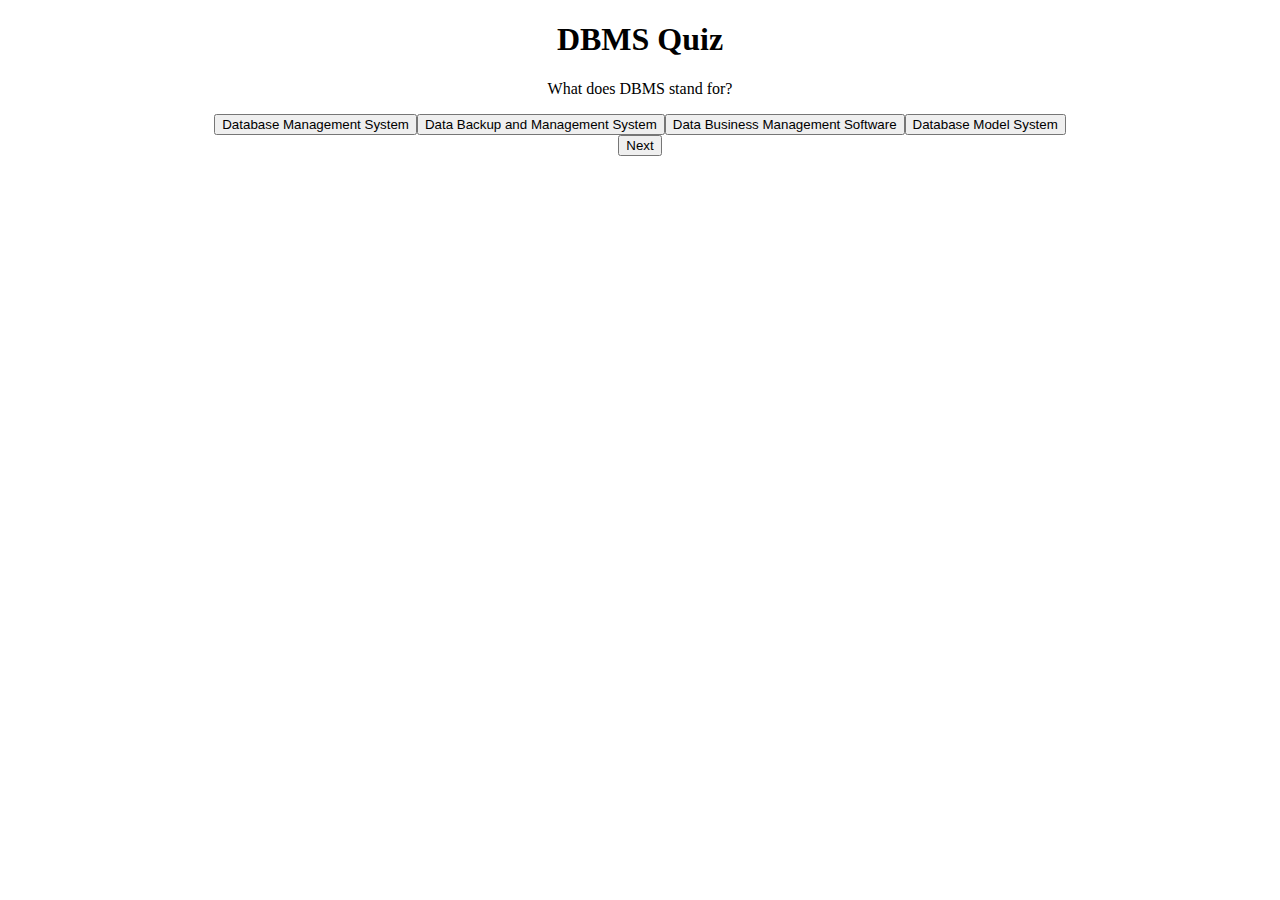
==== index.html @ 3114963d "Add files via upload" ====
<!DOCTYPE html>
<html>
<head>
    <title>DBMS Quiz</title>
    <link rel="stylesheet" type="text/css" href="styles.css">
</head>
<body>
<center> 
    <div class="quiz-container">
        <h1>DBMS Quiz</h1>
        <p id="question"></p>
        <div id="choices" class="choices"></div>
        <button id="nextButton" onclick="nextQuestion()">Next</button>
    </div>
</center>   
    <script src="quiz.js"></script>
</body>
</html>
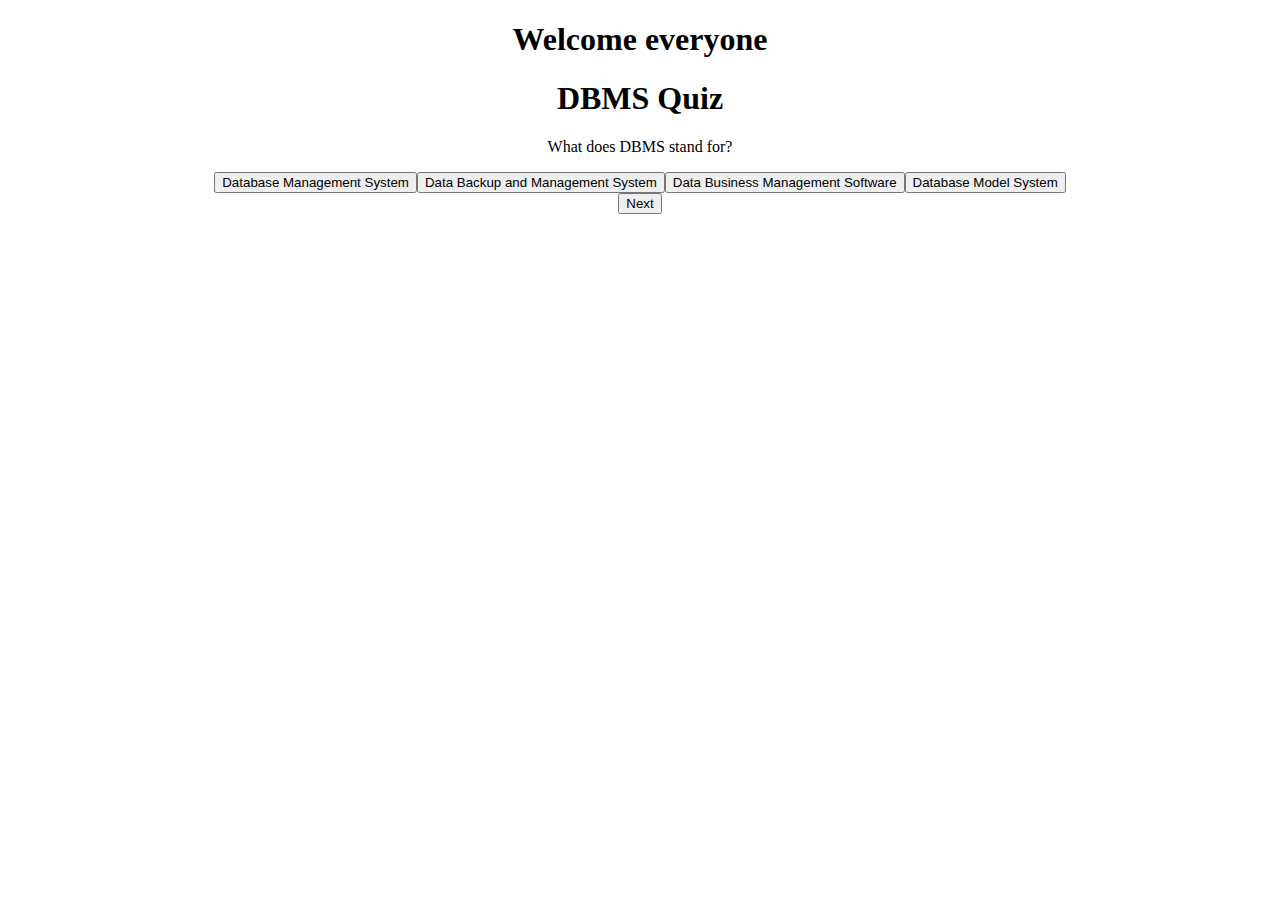
==== commit f63d403b: "Update index.html" ====
--- a/index.html
+++ b/index.html
@@ -6,6 +6,8 @@
 </head>
 <body>
 <center> 
+    <h1>Welcome everyone</h1>
+
     <div class="quiz-container">
         <h1>DBMS Quiz</h1>
         <p id="question"></p>
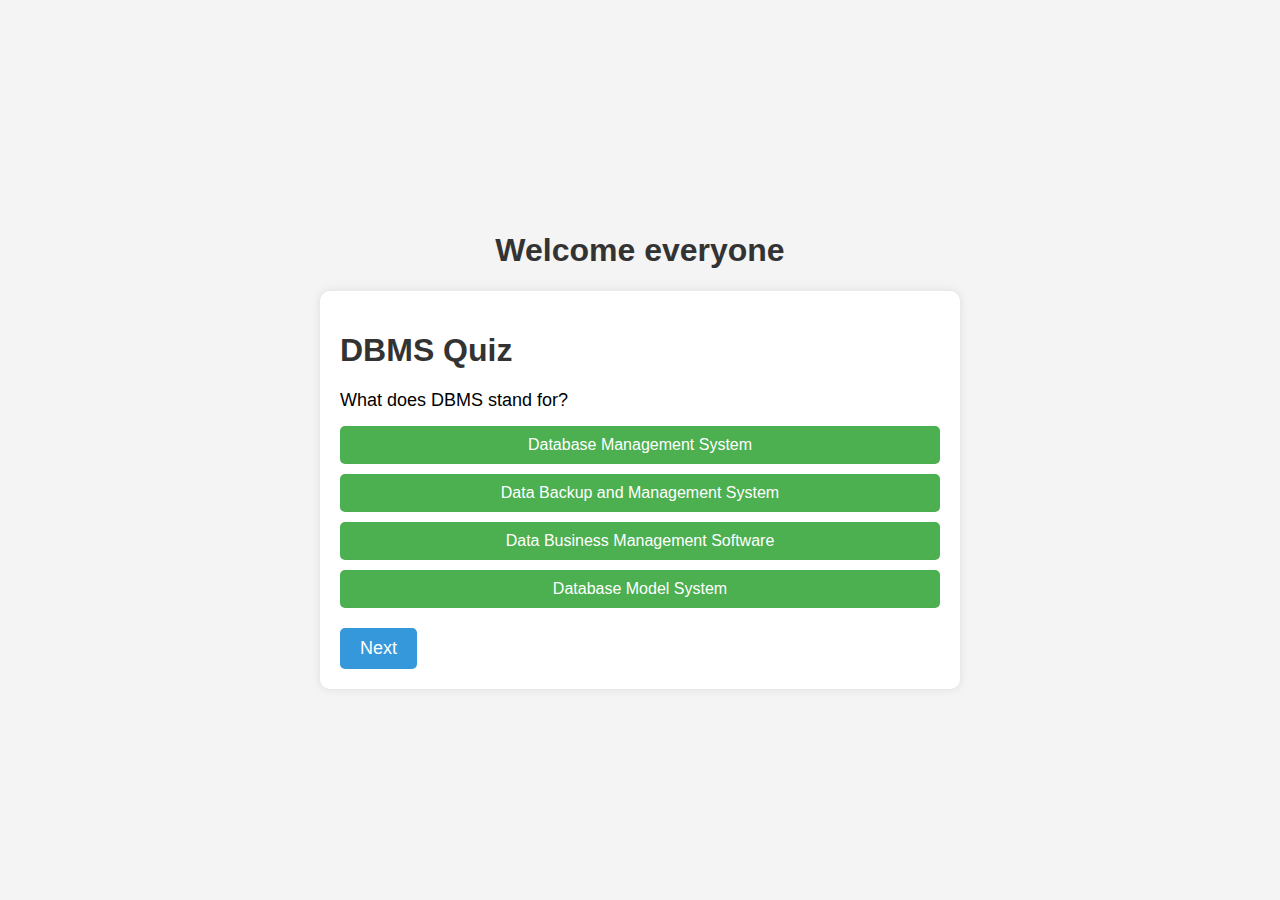
==== commit d8c3a47c: "Update index.html" ====
--- a/index.html
+++ b/index.html
@@ -1,20 +1,91 @@
 <!DOCTYPE html>
-<html>
+<html lang="en">
 <head>
+    <meta charset="UTF-8">
+    <meta name="viewport" content="width=device-width, initial-scale=1.0">
     <title>DBMS Quiz</title>
-    <link rel="stylesheet" type="text/css" href="styles.css">
+    <style>
+        body {
+            font-family: 'Arial', sans-serif;
+            background-color: #f4f4f4;
+            margin: 0;
+            padding: 0;
+        }
+
+        center {
+            display: flex;
+            flex-direction: column;
+            align-items: center;
+            justify-content: center;
+            height: 100vh;
+        }
+
+        h1 {
+            color: #333;
+        }
+
+        .quiz-container {
+            background-color: #fff;
+            border-radius: 10px;
+            box-shadow: 0 0 10px rgba(0, 0, 0, 0.1);
+            padding: 20px;
+            max-width: 600px;
+            width: 100%;
+            text-align: left;
+        }
+
+        #question {
+            font-size: 18px;
+            margin-bottom: 10px;
+        }
+
+        .choices {
+            display: flex;
+            flex-direction: column;
+        }
+
+        .choices button {
+            margin: 5px 0;
+            padding: 10px;
+            font-size: 16px;
+            cursor: pointer;
+            border: none;
+            border-radius: 5px;
+            background-color: #4CAF50;
+            color: white;
+        }
+
+        .choices button:hover {
+            background-color: #45a049;
+        }
+
+        #nextButton {
+            margin-top: 15px;
+            padding: 10px 20px;
+            font-size: 18px;
+            cursor: pointer;
+            background-color: #3498db;
+            color: white;
+            border: none;
+            border-radius: 5px;
+        }
+
+        #nextButton:hover {
+            background-color: #2980b9;
+        }
+    </style>
 </head>
 <body>
-<center> 
-    <h1>Welcome everyone</h1>
+    <center> 
+        <h1>Welcome everyone</h1>
 
-    <div class="quiz-container">
-        <h1>DBMS Quiz</h1>
-        <p id="question"></p>
-        <div id="choices" class="choices"></div>
-        <button id="nextButton" onclick="nextQuestion()">Next</button>
-    </div>
-</center>   
+        <div class="quiz-container">
+            <h1>DBMS Quiz</h1>
+            <p id="question"></p>
+            <div id="choices" class="choices"></div>
+            <button id="nextButton" onclick="nextQuestion()">Next</button>
+        </div>
+    </center>   
     <script src="quiz.js"></script>
 </body>
 </html>
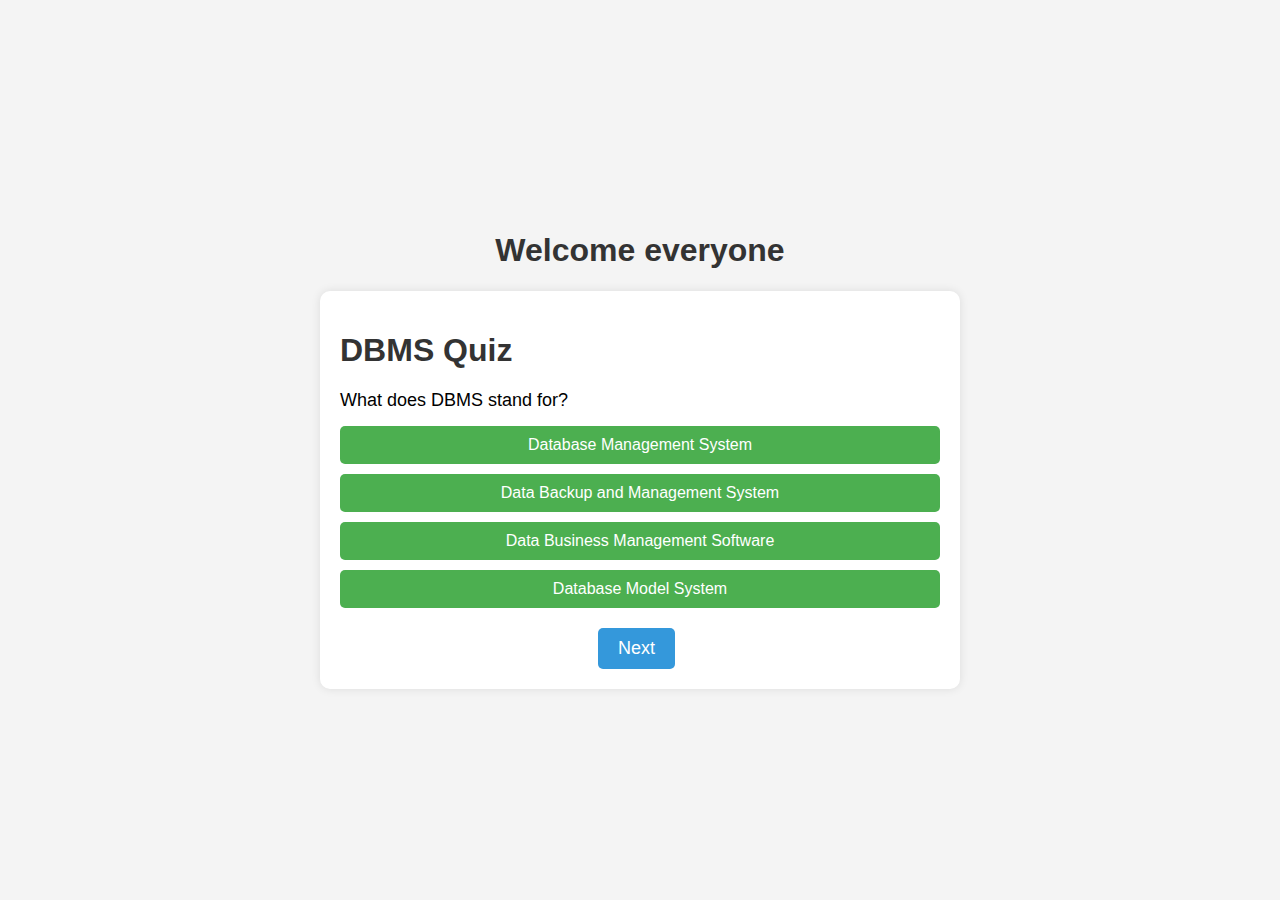
==== commit bd59e009: "Update index.html" ====
--- a/index.html
+++ b/index.html
@@ -68,6 +68,7 @@
             color: white;
             border: none;
             border-radius: 5px;
+            margin-left: 43%;
         }
 
         #nextButton:hover {
